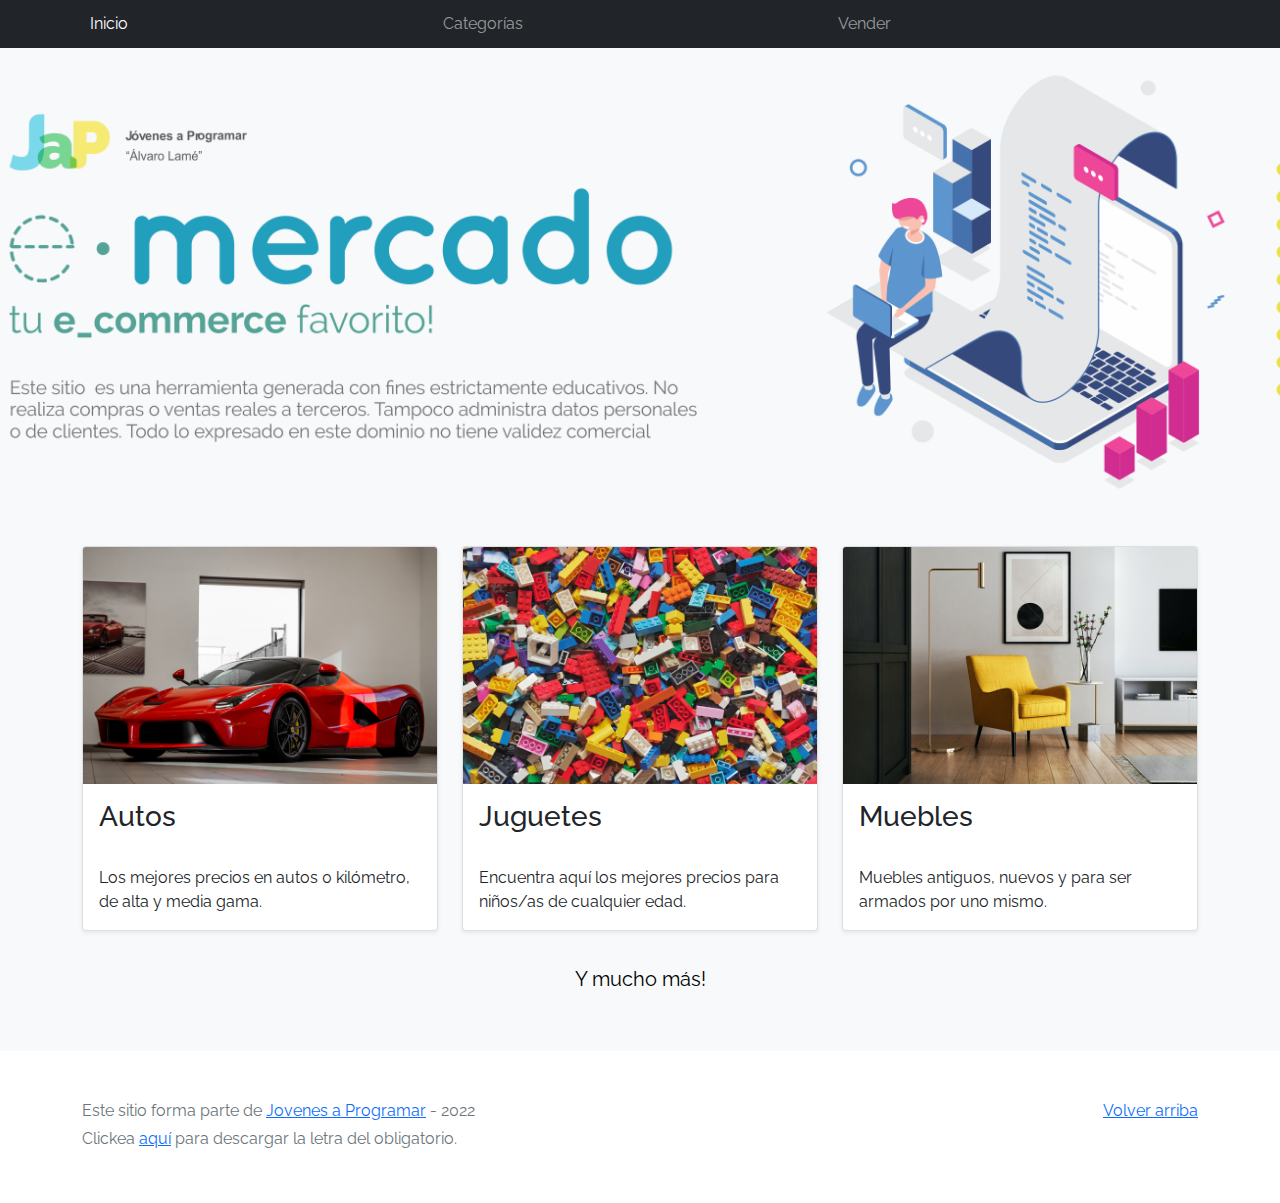
==== index.html @ f2557be4 "Inicio1" ====
<!DOCTYPE html>
<html lang="es">

<head>
  <meta http-equiv="Content-Type" content="text/html; charset=UTF-8">
  <meta name="viewport" content="width=device-width, initial-scale=1, shrink-to-fit=no">
  <title>eMercado - Todo lo que busques está aquí</title>

  <link href="https://fonts.googleapis.com/css?family=Raleway:300,300i,400,400i,700,700i,900,900i" rel="stylesheet">
  <link href="css/bootstrap.min.css" rel="stylesheet">
  <link href="css/styles.css" rel="stylesheet">
</head>

<body>
  <nav class="navbar navbar-expand-lg navbar-dark bg-dark p-1">
    <div class="container">
      <button class="navbar-toggler" type="button" data-bs-toggle="collapse" data-bs-target="#navbarNav"
        aria-controls="navbarNav" aria-expanded="false" aria-label="Toggle navigation">
        <span class="navbar-toggler-icon"></span>
      </button>
      <div class="collapse navbar-collapse" id="navbarNav">
        <ul class="navbar-nav w-100 justify-content-between">
          <li class="nav-item">
            <a class="nav-link active" href="index.html">Inicio</a>
          </li>
          <li class="nav-item">
            <a class="nav-link" href="categories.html">Categorías</a>
          </li>
          <li class="nav-item">
            <a class="nav-link" href="sell.html">Vender</a>
          </li>
          <li class="nav-item">
          </li>
        </ul>
      </div>
    </div>
  </nav>
  <main>
    <div class="jumbotron text-center"></div>
    <div class="album py-5 bg-light">
      <div class="container">
        <div class="row">
          <div class="col-md-4">
            <div class="card mb-4 shadow-sm custom-card cursor-active" id="autos">
              <img class="bd-placeholder-img card-img-top" src="img/cars_index.jpg"
                alt="Imgagen representativa de la categoría 'Autos'">
              <h3 class="m-3">Autos</h3>
              <div class="card-body">
                <p class="card-text">Los mejores precios en autos 0 kilómetro, de alta y media gama.</p>
              </div>
            </div>
          </div>
          <div class="col-md-4">
            <div class="card mb-4 shadow-sm custom-card cursor-active" id="juguetes">
              <img class="bd-placeholder-img card-img-top" src="img/toys_index.jpg"
                alt="Imgagen representativa de la categoría 'Juguetes'">
              <h3 class="m-3">Juguetes</h3>
              <div class="card-body">
                <p class="card-text">Encuentra aquí los mejores precios para niños/as de cualquier edad.</p>
              </div>
            </div>
          </div>
          <div class="col-md-4">
            <div class="card mb-4 shadow-sm custom-card cursor-active" id="muebles">
              <img class="bd-placeholder-img card-img-top" src="img/furniture_index.jpg"
                alt="Imgagen representativa de la categoría 'Muebles'">
              <h3 class="m-3">Muebles</h3>
              <div class="card-body">
                <p class="card-text">Muebles antiguos, nuevos y para ser armados por uno mismo.</p>
              </div>
            </div>
          </div>
        </div>
        <div class="row">
          <a class="btn btn-light btn-lg btn-block" href="categories.html">Y mucho más!</a>
        </div>
      </div>
    </div>
  </main>
  <footer class="text-muted">
    <div class="container">
      <p class="float-end">
        <a href="#">Volver arriba</a>
      </p>
      <p>Este sitio forma parte de <a href="https://jovenesaprogramar.edu.uy/" target="_blank">Jovenes a Programar</a> -
        2022</p>
      <p>Clickea <a target="_blank" href="Letra.pdf">aquí</a> para descargar la letra del obligatorio.</p>
    </div>
  </footer>
  <script src="js/bootstrap.bundle.min.js"></script>
  <script src="js/index.js"></script>
  <script src="js/init.js"></script>
</body>

</html>
---- css/styles.css ----
.jumbotron,
.card-body,
.container,
.site-header {
  font-family: 'Raleway', serif !important;
}

.jumbotron .display-4 {
  font-weight: bold;
}

nav a {
  text-decoration: none;
}

.bd-placeholder-img {
  font-size: 1.125rem;
  text-anchor: middle;
  -webkit-user-select: none;
  -moz-user-select: none;
  -ms-user-select: none;
  user-select: none;
}

@media (min-width: 768px) {
  .bd-placeholder-img-lg {
    font-size: 3.5rem;
  }
}

.jumbotron {
  height: 50vh;
  padding: 5em inherit;
  margin-bottom: 0;
  background-color: #53C0FB;
  background: url('../img/cover_back.png');
  background-size: cover;
  background-position: center;
  background-repeat: no-repeat;
  color: black;
  font-weight: bold;
}

@media (min-width: 768px) {
  .jumbotron {
    padding-top: 6rem;
    padding-bottom: 6rem;
  }
}

.jumbotron p:last-child {
  margin-bottom: 0;
}

.jumbotron-heading {
  font-weight: 300;
}

.jumbotron .container {
  max-width: 40rem;
  background-color: rgba(255, 255, 255, 0.5);
  border-radius: 10px;
  text-shadow: 1px 1px 2px grey;
}

.jumbotron .lead {
  font-size: 38px;
}

footer {
  padding-top: 3rem;
  padding-bottom: 3rem;
}

footer p {
  margin-bottom: .25rem;
}

.site-header a {
  color: white;
  transition: ease-in-out color .15s;
}

.site-header .dropdown-menu a {
  color: black;
}

.dropzone {
  border: 2px dashed #0087F7;
  border-radius: 5px;
  background: white;
}

.img-fit {
  max-height: 100%;
}

.alert {
  position: fixed;
  top: 80px;
  width: 50%;
  left: 50%;
  transform: translate(-50%, 0);
}

.lds-ring {
  display: inline-block;
  position: relative;
  width: 64px;
  height: 64px;
  top: 50%;
  left: 50%;
}

.cursor-active {
  cursor: pointer;
}

.left {
  float: left;
  padding: 4px;
  background-color: rgba(255, 255, 255, 0.5);
}

.lds-ring div {
  box-sizing: border-box;
  display: block;
  position: absolute;
  width: 51px;
  height: 51px;
  margin: 6px;
  border: 6px solid #fff;
  border-radius: 50%;
  animation: lds-ring 1.2s cubic-bezier(0.5, 0, 0.5, 1) infinite;
  border-color: #fff transparent transparent transparent;
}

.lds-ring div:nth-child(1) {
  animation-delay: -0.45s;
}

.lds-ring div:nth-child(2) {
  animation-delay: -0.3s;
}

.lds-ring div:nth-child(3) {
  animation-delay: -0.15s;
}

@keyframes lds-ring {
  0% {
    transform: rotate(0deg);
  }

  100% {
    transform: rotate(360deg);
  }
}

.signin {
  width: 100%;
  max-width: 330px;
  padding: 15px;
  margin: auto;
}

#spinner-wrapper {
  position: fixed;
  background-color: rgba(0, 0, 0, 0.5);
  width: 100%;
  height: 100%;
  top: 0;
  left: 0;
  z-index: 1021;
  display: none;
}

main {
  min-height: calc(100vh - 210px);
}

a.custom-card,
a.custom-card:hover {
  color: inherit;
  text-decoration: inherit;
}

.checked {
  color: orange;
}
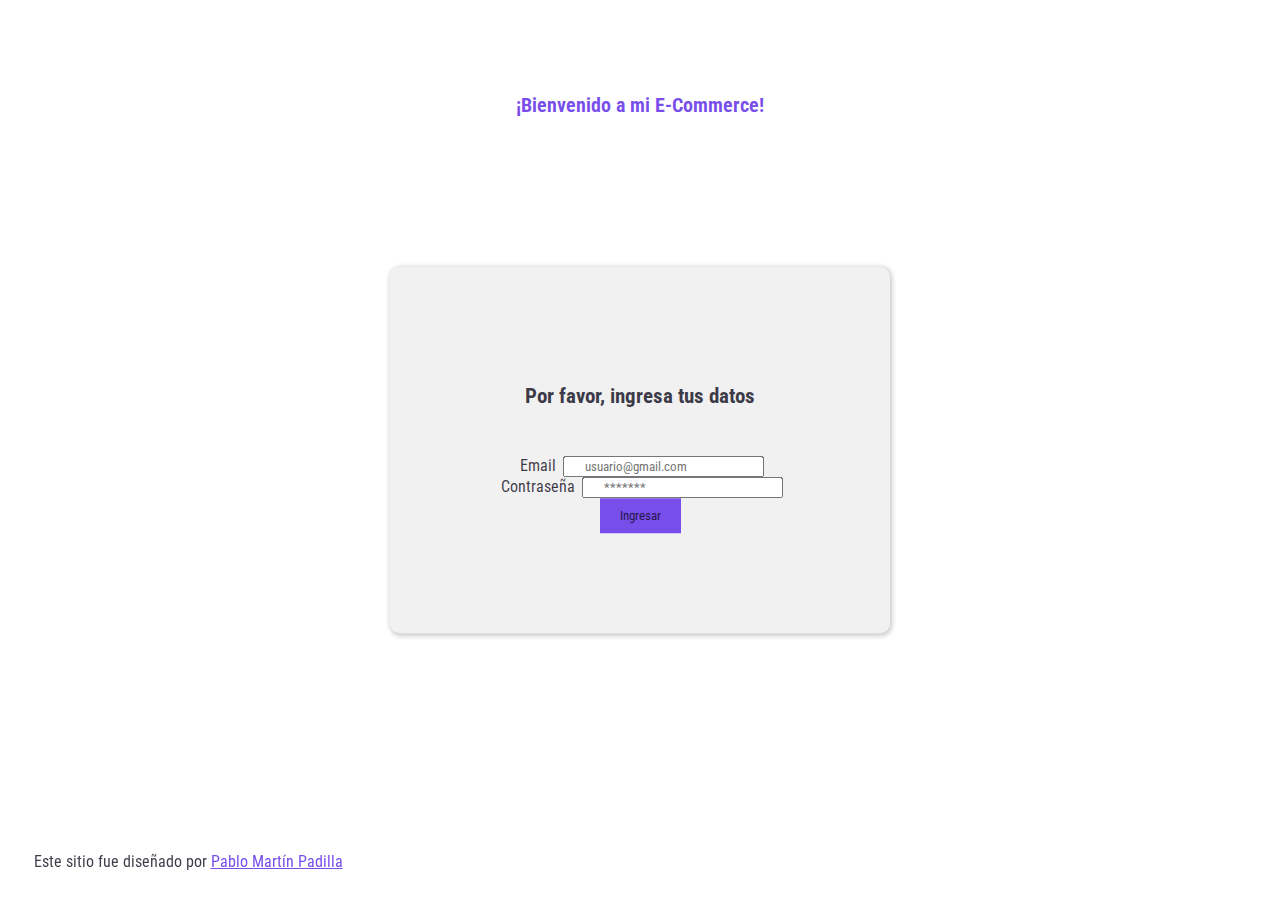
==== commit 5f2a6666: "Entrega1" ====
--- a/index.html
+++ b/index.html
@@ -1,95 +1,54 @@
-<!DOCTYPE html>
+<!doctype html>
 <html lang="es">
+  <head>
+    <meta charset="utf-8">
+    <meta name="viewport" content="width=device-width, initial-scale=1">
+    <link href="https://cdn.jsdelivr.net/npm/bootstrap@5.0.2/dist/css/bootstrap.min.css" rel="stylesheet" integrity="sha384-EVSTQN3/azprG1Anm3QDgpJLIm9Nao0Yz1ztcQTwFspd3yD65VohhpuuCOmLASjC" crossorigin="anonymous">
 
-<head>
-  <meta http-equiv="Content-Type" content="text/html; charset=UTF-8">
-  <meta name="viewport" content="width=device-width, initial-scale=1, shrink-to-fit=no">
-  <title>eMercado - Todo lo que busques está aquí</title>
+    <title>Inicio</title>
+    <link rel="stylesheet" href="css/styles_inicio.css">
+    <link rel="preconnect" href="https://fonts.googleapis.com">
+<link rel="preconnect" href="https://fonts.gstatic.com" crossorigin>
+<link href="https://fonts.googleapis.com/css2?family=Roboto+Condensed&display=swap" rel="stylesheet">
+  </head>
+<body> 
+    <h1 class="h1">¡Bienvenido a  mi E-Commerce!</h1>
+  <div class="container1"onclick="esconder()">
+    <h2> Por favor, ingresa tus datos</h2>
+    <form id="login">
+        <div class="mb-3">
+          <label for="exampleInputEmail1" class="form-label">Email </label>
+          <input id="email" type="email" class="form-control" id="exampleInputEmail1" aria-describedby="emailHelp" placeholder="usuario@gmail.com">
+        </div>
+        <div class="mb-3">
+          <label for="exampleInputPassword1" class="form-label">Contraseña</label>
+          <input id="contrasena" type="password" class="form-control" id="exampleInputPassword1" placeholder="*******">
+        </div>
+    
+        <button type="submit" class="btn btn-primary">Ingresar</button>
+      </form>
+     
+    
+  </div>
 
-  <link href="https://fonts.googleapis.com/css?family=Raleway:300,300i,400,400i,700,700i,900,900i" rel="stylesheet">
-  <link href="css/bootstrap.min.css" rel="stylesheet">
-  <link href="css/styles.css" rel="stylesheet">
-</head>
+<footer>
+    <div class="containerfoot">
+            <div class="izq"><p> Este sitio fue diseñado por <a href="https://github.com/PabloMartinPadilla">Pablo Martín Padilla</a>
+            </div>    
+    </div>
+        
 
-<body>
-  <nav class="navbar navbar-expand-lg navbar-dark bg-dark p-1">
-    <div class="container">
-      <button class="navbar-toggler" type="button" data-bs-toggle="collapse" data-bs-target="#navbarNav"
-        aria-controls="navbarNav" aria-expanded="false" aria-label="Toggle navigation">
-        <span class="navbar-toggler-icon"></span>
-      </button>
-      <div class="collapse navbar-collapse" id="navbarNav">
-        <ul class="navbar-nav w-100 justify-content-between">
-          <li class="nav-item">
-            <a class="nav-link active" href="index.html">Inicio</a>
-          </li>
-          <li class="nav-item">
-            <a class="nav-link" href="categories.html">Categorías</a>
-          </li>
-          <li class="nav-item">
-            <a class="nav-link" href="sell.html">Vender</a>
-          </li>
-          <li class="nav-item">
-          </li>
-        </ul>
-      </div>
+</footer>
+      
+<!--Alerta-->
+          
+    <div id="alert" class="alert alert-danger alert-dismissible fade show" role="alert">
+        <strong>Usuario o Contraseña incorrecta</strong>
     </div>
-  </nav>
-  <main>
-    <div class="jumbotron text-center"></div>
-    <div class="album py-5 bg-light">
-      <div class="container">
-        <div class="row">
-          <div class="col-md-4">
-            <div class="card mb-4 shadow-sm custom-card cursor-active" id="autos">
-              <img class="bd-placeholder-img card-img-top" src="img/cars_index.jpg"
-                alt="Imgagen representativa de la categoría 'Autos'">
-              <h3 class="m-3">Autos</h3>
-              <div class="card-body">
-                <p class="card-text">Los mejores precios en autos 0 kilómetro, de alta y media gama.</p>
-              </div>
-            </div>
-          </div>
-          <div class="col-md-4">
-            <div class="card mb-4 shadow-sm custom-card cursor-active" id="juguetes">
-              <img class="bd-placeholder-img card-img-top" src="img/toys_index.jpg"
-                alt="Imgagen representativa de la categoría 'Juguetes'">
-              <h3 class="m-3">Juguetes</h3>
-              <div class="card-body">
-                <p class="card-text">Encuentra aquí los mejores precios para niños/as de cualquier edad.</p>
-              </div>
-            </div>
-          </div>
-          <div class="col-md-4">
-            <div class="card mb-4 shadow-sm custom-card cursor-active" id="muebles">
-              <img class="bd-placeholder-img card-img-top" src="img/furniture_index.jpg"
-                alt="Imgagen representativa de la categoría 'Muebles'">
-              <h3 class="m-3">Muebles</h3>
-              <div class="card-body">
-                <p class="card-text">Muebles antiguos, nuevos y para ser armados por uno mismo.</p>
-              </div>
-            </div>
-          </div>
-        </div>
-        <div class="row">
-          <a class="btn btn-light btn-lg btn-block" href="categories.html">Y mucho más!</a>
-        </div>
-      </div>
-    </div>
-  </main>
-  <footer class="text-muted">
-    <div class="container">
-      <p class="float-end">
-        <a href="#">Volver arriba</a>
-      </p>
-      <p>Este sitio forma parte de <a href="https://jovenesaprogramar.edu.uy/" target="_blank">Jovenes a Programar</a> -
-        2022</p>
-      <p>Clickea <a target="_blank" href="Letra.pdf">aquí</a> para descargar la letra del obligatorio.</p>
-    </div>
-  </footer>
-  <script src="js/bootstrap.bundle.min.js"></script>
-  <script src="js/index.js"></script>
-  <script src="js/init.js"></script>
+
+
+    <script src="https://cdn.jsdelivr.net/npm/bootstrap@5.0.2/dist/js/bootstrap.bundle.min.js" integrity="sha384-MrcW6ZMFYlzcLA8Nl+NtUVF0sA7MsXsP1UyJoMp4YLEuNSfAP+JcXn/tWtIaxVXM" crossorigin="anonymous"></script>
+    <script src="js/java_inicio.js"></script>
+
 </body>
-
 </html>--- a/css/styles_inicio.css
+++ b/css/styles_inicio.css
@@ -0,0 +1,115 @@
+/*
+    color:rgb(118, 93, 189)
+*/
+*{
+    color:rgba(11, 7, 24, 0.788);
+    font-family: 'Roboto Condensed', sans-serif;}
+body{
+    background-image: url(https://jovenesaprogramar.edu.uy/themes/theme-ceibal/assets/img/ilu-home-1.png);
+    background-repeat: no-repeat;
+    background-position-x:50%;
+    background-position-y:-10%;
+    background-size: 1000px;
+}
+.h1{
+    font-size: 20px;
+    font-weight: 650;
+    text-align: center;
+    padding-top: 80px;
+    color:rgb(120, 78, 235);
+    text-shadow: 1px 1px 3px rgb(255, 255, 255);
+
+}
+h2{
+    font-size: 130%;
+    color:rgba(11, 7, 24, 0.788);
+    padding-bottom:30px ;
+}
+.container1{
+    margin: 0;
+    position: absolute;
+    top: 50%;
+    left: 50%;
+    transform: translate(-50%, -50%);
+    text-align: center;
+    width: 400px;
+    background-color: rgba(231, 231, 231, 0.589);
+    border-radius: 10px;
+    padding: 50px;
+    padding-top: 100px;
+    padding-bottom: 100px;
+    box-shadow: 1px 1px 5px 1px rgb(202, 202, 202);
+}
+.container1:hover{
+    background-color: rgba(231, 231, 231, 0.781);
+    transition: all 500ms;
+}
+.form-control{
+    max-width: 100%;
+    padding-left: 20px;
+}
+.form-label{
+    padding-top: 10px;
+    padding-bottom: 5px;
+    margin: 3px;
+}
+.btn{
+    padding: 10px 20px;
+    background-color:rgb(120, 78, 235);
+    border: 0;
+}
+.btn:hover{
+    background-color: rgb(102, 52, 241);;
+}
+
+.alert{
+    margin: 0;
+    position: absolute;
+    top: 50%;
+    left: 50%;
+    transform: translate(-50%, -50%);
+    padding: 1%;
+    text-align: center;
+}
+
+.containerfoot{
+    display: flex;
+    color: grey;
+    position: fixed;
+    bottom: 0;
+    margin-left: 2%;
+    margin-bottom: 1%;
+
+}
+a{
+    color:rgb(120, 78, 235);
+}
+.alert{
+    display: none;
+}
+@media (max-height :750px) {
+    .h1{
+        font-size: 0;    }
+}
+
+@media (max-height :600px) {
+    .containerfoot{
+        font-size: 0;
+        margin: 0;    }
+}
+
+@media (max-width :500px) {
+    .container1{
+        width: 80%;
+        margin: 0.5%;
+    }
+}
+@media (max-height :550px) {
+    .container1{
+        width: 50%;
+        padding-bottom:0 ;
+        padding-top:0px ;}
+   h2{
+font-size:0
+    }     
+}